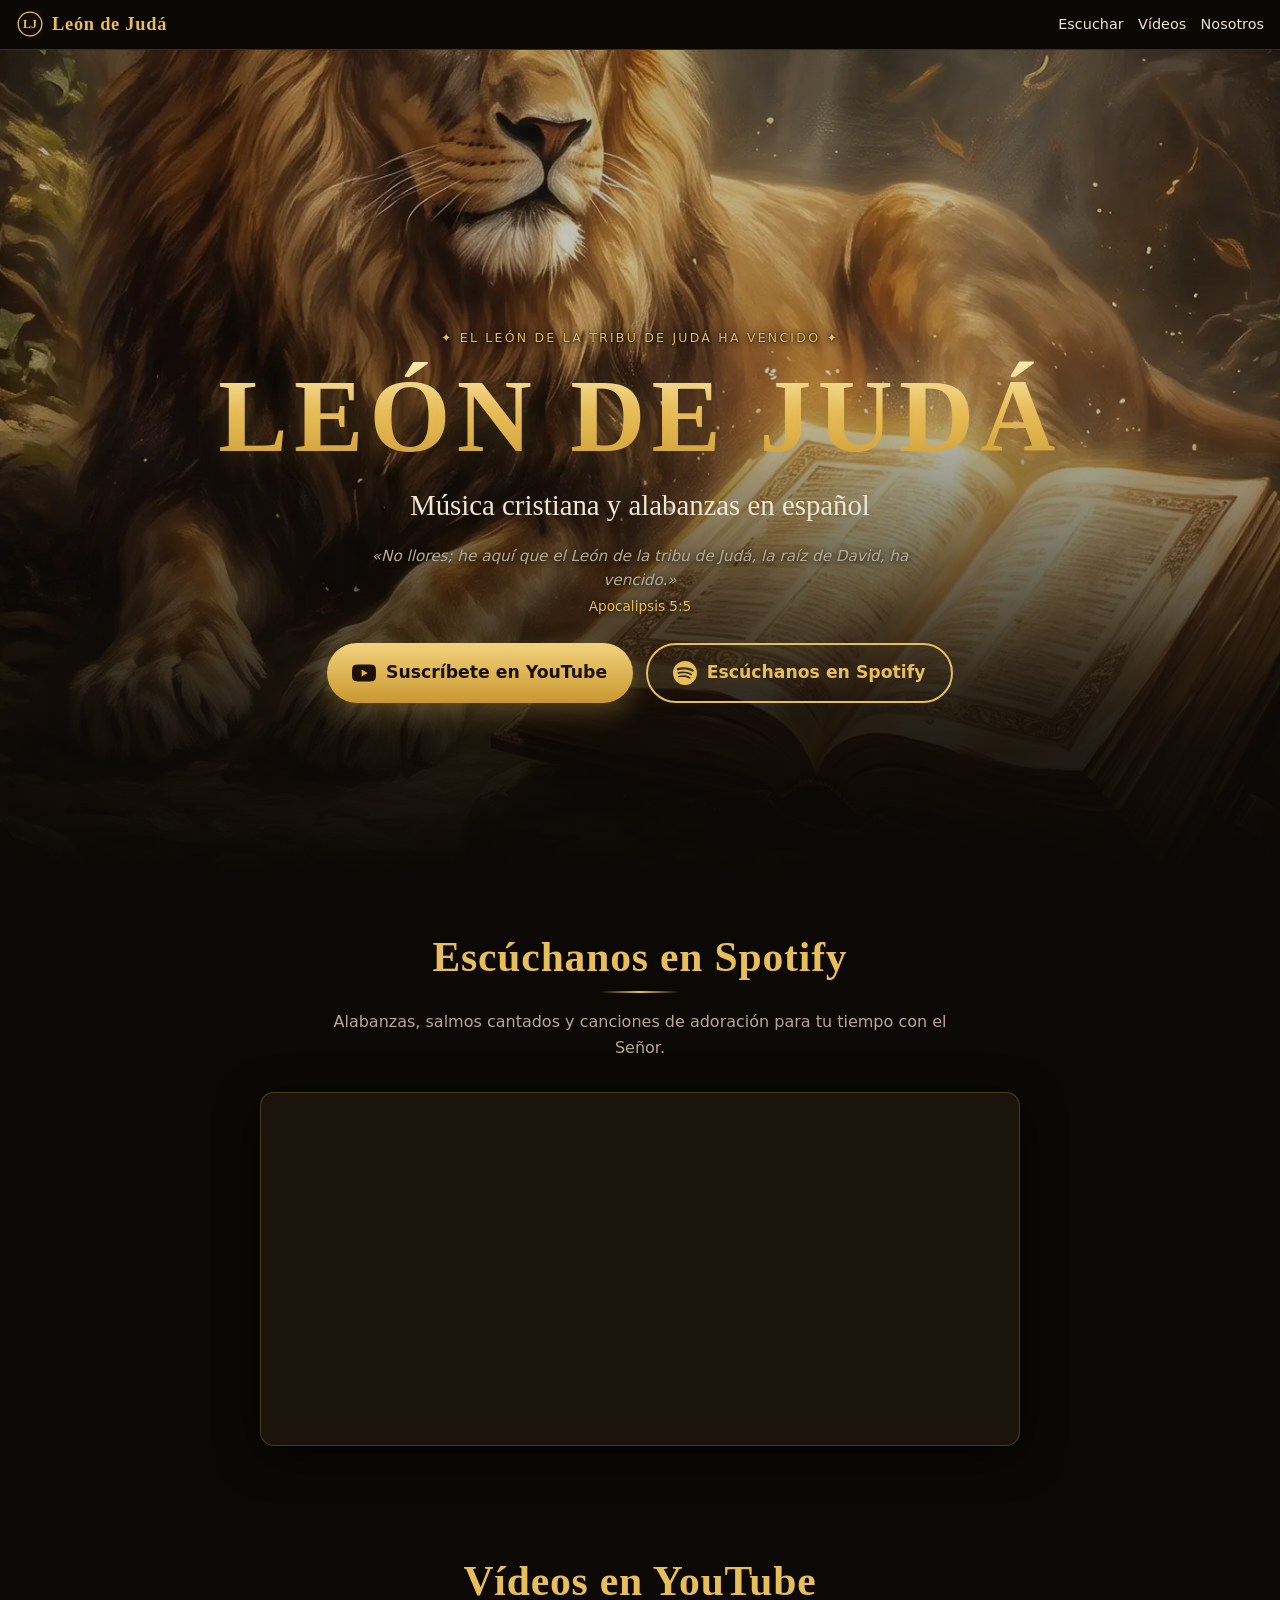
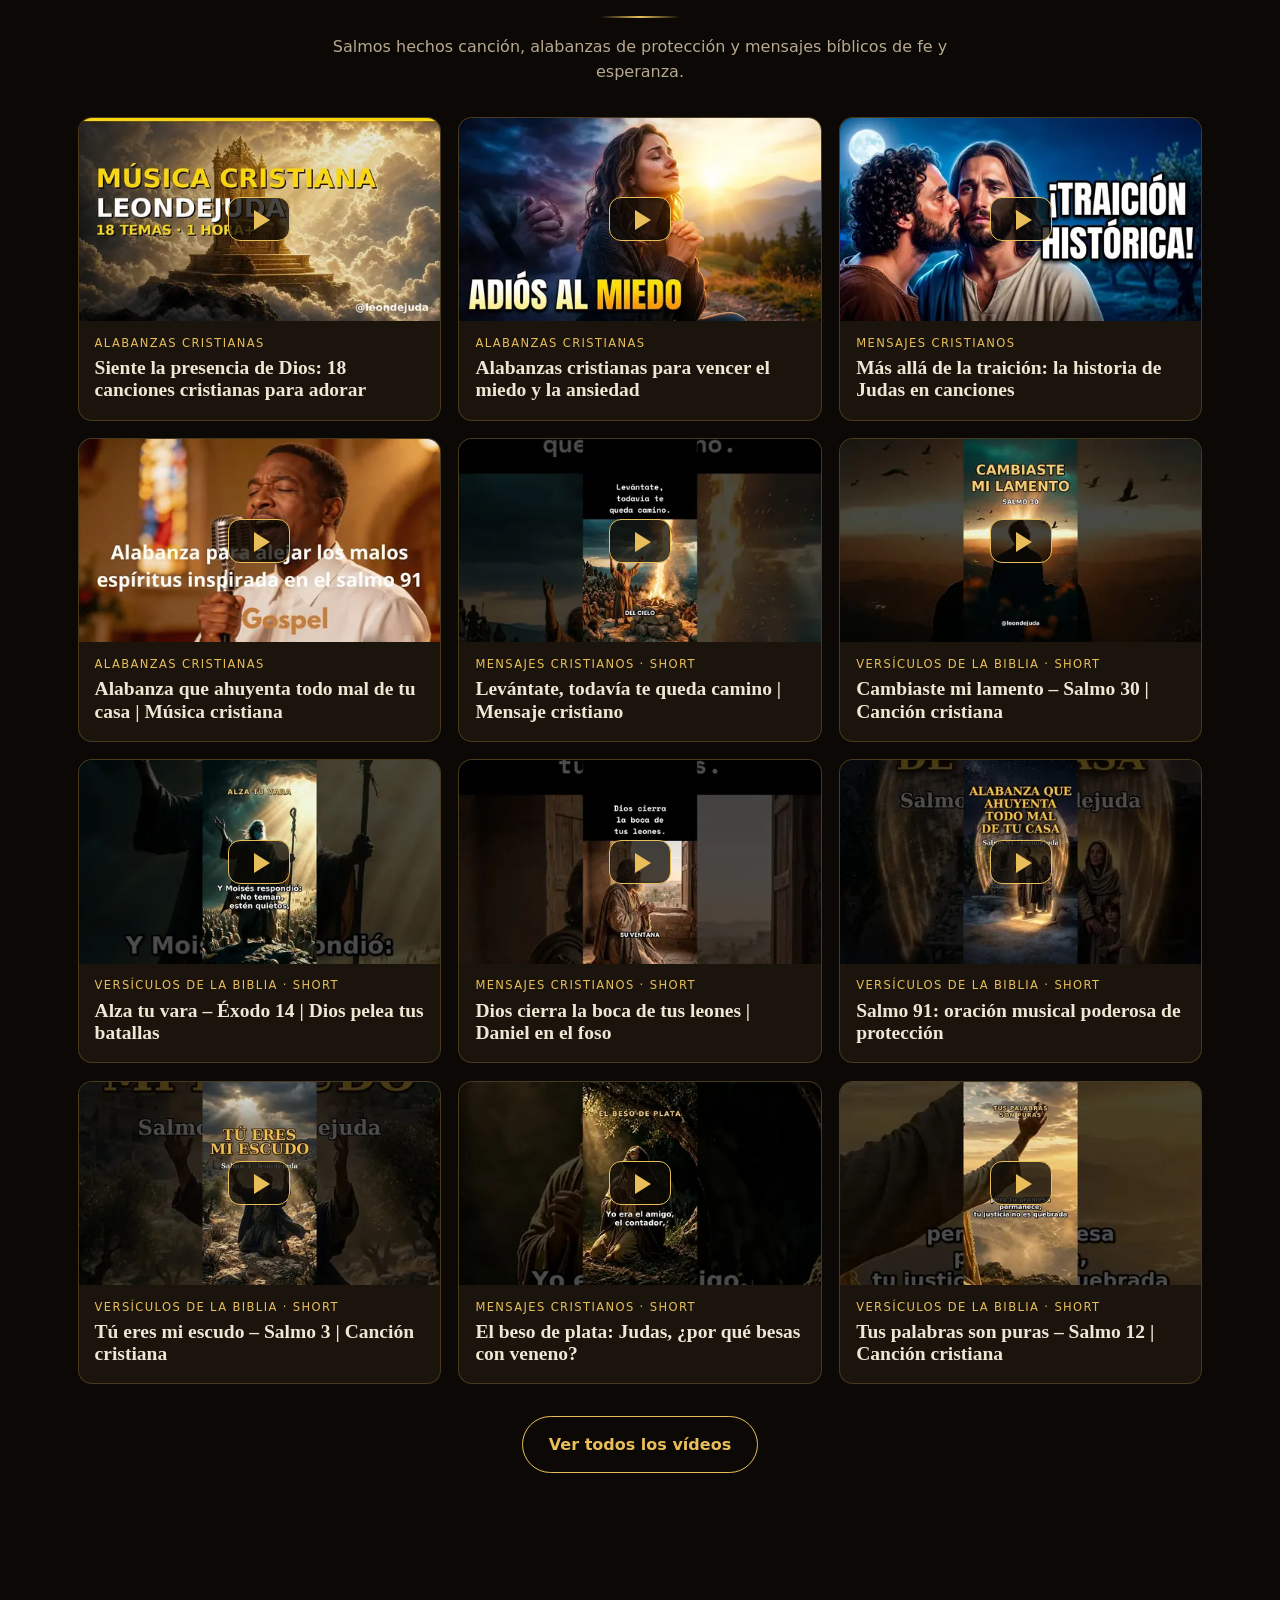
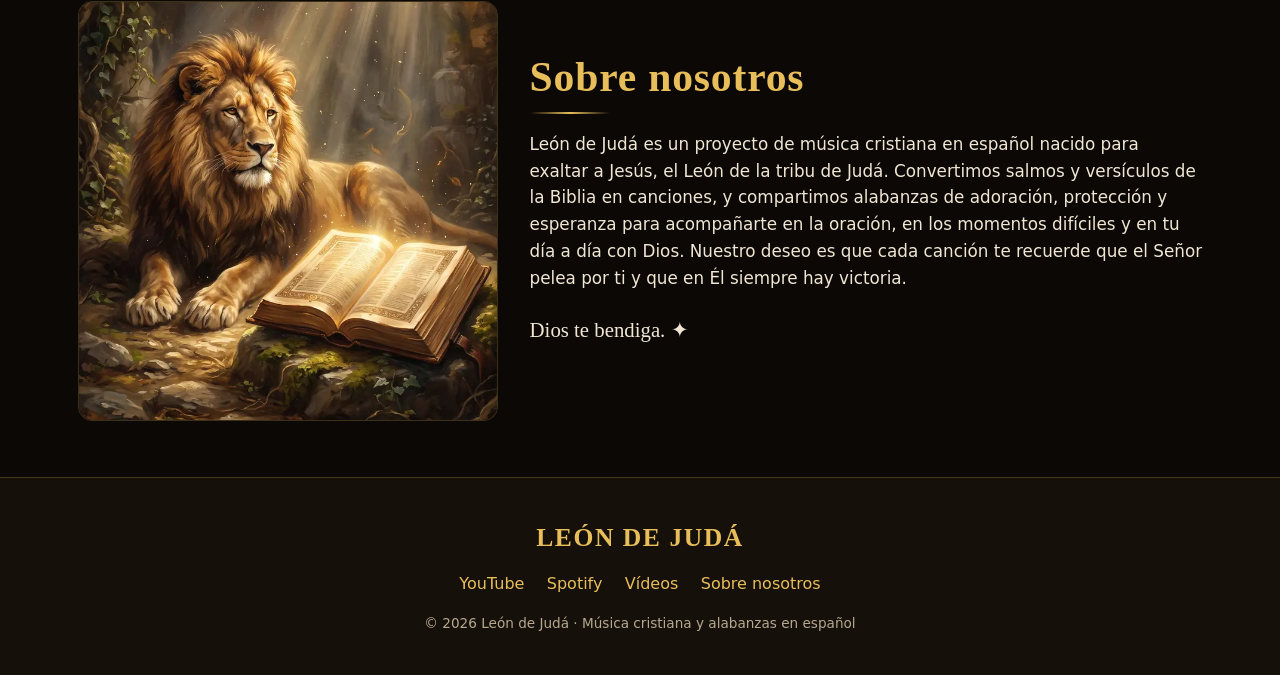
==== index.html @ ef96599b "Sitio web estático de León de Judá" ====
<!doctype html>
<html lang="es">
<head>
  <meta charset="utf-8">
  <meta name="viewport" content="width=device-width, initial-scale=1">
  <title>León de Judá | Música cristiana y alabanzas en español</title>
  <meta name="description" content="León de Judá: música cristiana y alabanzas en español. Salmos cantados, canciones de adoración y mensajes bíblicos. Suscríbete en YouTube y escúchanos en Spotify.">
  <meta name="theme-color" content="#0b0805">
  <meta name="robots" content="index, follow">
  <link rel="canonical" href="https://siveranonimus.github.io/leondejuda/">
  <link rel="icon" href="favicon.ico" sizes="any">
  <link rel="icon" href="assets/img/favicon.svg" type="image/svg+xml">
  <link rel="apple-touch-icon" href="assets/img/apple-touch-icon.png">
  <meta property="og:type" content="website">
  <meta property="og:locale" content="es_ES">
  <meta property="og:site_name" content="León de Judá">
  <meta property="og:title" content="León de Judá | Música cristiana y alabanzas en español">
  <meta property="og:description" content="Salmos cantados, alabanzas y mensajes cristianos en español. Suscríbete en YouTube y escúchanos en Spotify.">
  <meta property="og:url" content="https://siveranonimus.github.io/leondejuda/">
  <meta property="og:image" content="https://siveranonimus.github.io/leondejuda/assets/img/og-image.jpg">
  <meta property="og:image:width" content="1200">
  <meta property="og:image:height" content="630">
  <meta property="og:image:alt" content="León de Judá – música cristiana y alabanzas en español">
  <meta name="twitter:card" content="summary_large_image">
  <meta name="twitter:title" content="León de Judá | Música cristiana y alabanzas en español">
  <meta name="twitter:description" content="Salmos cantados, alabanzas y mensajes cristianos en español.">
  <meta name="twitter:image" content="https://siveranonimus.github.io/leondejuda/assets/img/og-image.jpg">
  <link rel="preconnect" href="https://open.spotify.com">
  <link rel="preload" as="image" href="assets/img/hero-mobile.webp" media="(max-width: 799px)">
  <link rel="preload" as="image" href="assets/img/hero.webp" media="(min-width: 800px)">
  <link rel="stylesheet" href="assets/style.css">
  <script type="application/ld+json">
{
  "@context": "https://schema.org",
  "@type": "MusicGroup",
  "name": "León de Judá",
  "url": "https://siveranonimus.github.io/leondejuda/",
  "description": "Música cristiana y alabanzas en español: salmos cantados, adoración y mensajes bíblicos.",
  "genre": [
    "Música cristiana",
    "Gospel",
    "Alabanza y adoración"
  ],
  "inLanguage": "es",
  "image": "https://siveranonimus.github.io/leondejuda/assets/img/og-image.jpg",
  "logo": "https://siveranonimus.github.io/leondejuda/assets/img/icon-512.png",
  "sameAs": [
    "https://www.youtube.com/@leondejuda2026",
    "https://open.spotify.com/artist/5kA8755RfEC5xxtMwX4qm5"
  ]
}
  </script>
</head>
<body>
  <a class="skip" href="#contenido">Saltar al contenido</a>
  <header class="topbar">
    <a class="brand" href="#inicio" aria-label="León de Judá, inicio"><img src="assets/img/favicon.svg" width="28" height="28" alt=""> León de Judá</a>
    <nav aria-label="Principal">
      <a href="#escuchar">Escuchar</a>
      <a href="#videos">Vídeos</a>
      <a href="#nosotros">Nosotros</a>
    </nav>
  </header>

  <main id="contenido">
    <section id="inicio" class="hero">
      <div class="hero-inner">
        <p class="kicker">✦ El León de la tribu de Judá ha vencido ✦</p>
        <h1>León de Judá</h1>
        <p class="tagline">Música cristiana y alabanzas en español</p>
        <p class="verse">«No llores; he aquí que el León de la tribu de Judá, la raíz de David, ha vencido.» <cite>Apocalipsis 5:5</cite></p>
        <div class="ctas">
          <a class="btn btn-yt" href="https://www.youtube.com/@leondejuda2026?sub_confirmation=1" target="_blank" rel="noopener">
            <svg viewBox="0 0 24 24" width="24" height="24" aria-hidden="true"><path fill="currentColor" d="M23.5 6.2a3 3 0 0 0-2.1-2.1C19.5 3.6 12 3.6 12 3.6s-7.5 0-9.4.5A3 3 0 0 0 .5 6.2 31 31 0 0 0 0 12a31 31 0 0 0 .5 5.8 3 3 0 0 0 2.1 2.1c1.9.5 9.4.5 9.4.5s7.5 0 9.4-.5a3 3 0 0 0 2.1-2.1A31 31 0 0 0 24 12a31 31 0 0 0-.5-5.8zM9.6 15.6V8.4l6.2 3.6-6.2 3.6z"/></svg>
            Suscríbete en YouTube
          </a>
          <a class="btn btn-sp" href="https://open.spotify.com/artist/5kA8755RfEC5xxtMwX4qm5" target="_blank" rel="noopener">
            <svg viewBox="0 0 24 24" width="24" height="24" aria-hidden="true"><path fill="currentColor" d="M12 0a12 12 0 1 0 0 24 12 12 0 0 0 0-24zm5.5 17.3a.75.75 0 0 1-1 .25c-2.8-1.7-6.4-2.1-10.6-1.2a.75.75 0 1 1-.33-1.46c4.6-1 8.6-.6 11.7 1.4.36.2.47.67.25 1zm1.5-3.3a.94.94 0 0 1-1.3.3c-3.2-2-8.1-2.5-11.9-1.4a.94.94 0 1 1-.54-1.8c4.3-1.3 9.7-.7 13.4 1.6.44.27.58.85.3 1.3zm.1-3.4C15.3 8.3 8.9 8.1 5.2 9.2a1.1 1.1 0 1 1-.66-2.1c4.3-1.3 11.3-1.1 15.7 1.5a1.1 1.1 0 0 1-1.1 1.9z"/></svg>
            Escúchanos en Spotify
          </a>
        </div>
      </div>
    </section>

    <section id="escuchar" class="section">
      <h2>Escúchanos en Spotify</h2>
      <p class="lead">Alabanzas, salmos cantados y canciones de adoración para tu tiempo con el Señor.</p>
      <div class="player">
        <iframe title="Reproductor de Spotify de León de Judá" src="https://open.spotify.com/embed/artist/5kA8755RfEC5xxtMwX4qm5?utm_source=generator&amp;theme=0" width="100%" height="352" frameborder="0" allow="autoplay; clipboard-write; encrypted-media; fullscreen; picture-in-picture" loading="lazy"></iframe>
      </div>
    </section>

    <section id="videos" class="section">
      <h2>Vídeos en YouTube</h2>
      <p class="lead">Salmos hechos canción, alabanzas de protección y mensajes bíblicos de fe y esperanza.</p>
      <ul class="grid">
        <li class="card">
          <a href="https://www.youtube.com/watch?v=6cOOVMAT1nw" target="_blank" rel="noopener" aria-label="Ver en YouTube: Siente la presencia de Dios: 18 canciones cristianas para adorar">
            <span class="thumb"><img src="assets/thumbs/6cOOVMAT1nw.webp" width="480" height="270" loading="lazy" decoding="async" alt="Miniatura del vídeo «Siente la presencia de Dios: 18 canciones cristianas para adorar»"><span class="play" aria-hidden="true"></span></span>
            <span class="tag">Alabanzas cristianas</span>
            <h3>Siente la presencia de Dios: 18 canciones cristianas para adorar</h3>
          </a>
        </li>
        <li class="card">
          <a href="https://www.youtube.com/watch?v=sQzlrnCgkOU" target="_blank" rel="noopener" aria-label="Ver en YouTube: Alabanzas cristianas para vencer el miedo y la ansiedad">
            <span class="thumb"><img src="assets/thumbs/sQzlrnCgkOU.webp" width="480" height="270" loading="lazy" decoding="async" alt="Miniatura del vídeo «Alabanzas cristianas para vencer el miedo y la ansiedad»"><span class="play" aria-hidden="true"></span></span>
            <span class="tag">Alabanzas cristianas</span>
            <h3>Alabanzas cristianas para vencer el miedo y la ansiedad</h3>
          </a>
        </li>
        <li class="card">
          <a href="https://www.youtube.com/watch?v=afiAF8YzjLk" target="_blank" rel="noopener" aria-label="Ver en YouTube: Más allá de la traición: la historia de Judas en canciones">
            <span class="thumb"><img src="assets/thumbs/afiAF8YzjLk.webp" width="480" height="270" loading="lazy" decoding="async" alt="Miniatura del vídeo «Más allá de la traición: la historia de Judas en canciones»"><span class="play" aria-hidden="true"></span></span>
            <span class="tag">Mensajes cristianos</span>
            <h3>Más allá de la traición: la historia de Judas en canciones</h3>
          </a>
        </li>
        <li class="card">
          <a href="https://www.youtube.com/watch?v=pw2xjcZuAkE" target="_blank" rel="noopener" aria-label="Ver en YouTube: Alabanza que ahuyenta todo mal de tu casa | Música cristiana">
            <span class="thumb"><img src="assets/thumbs/pw2xjcZuAkE.webp" width="480" height="270" loading="lazy" decoding="async" alt="Miniatura del vídeo «Alabanza que ahuyenta todo mal de tu casa | Música cristiana»"><span class="play" aria-hidden="true"></span></span>
            <span class="tag">Alabanzas cristianas</span>
            <h3>Alabanza que ahuyenta todo mal de tu casa | Música cristiana</h3>
          </a>
        </li>
        <li class="card">
          <a href="https://www.youtube.com/shorts/GHTnDgtgj5E" target="_blank" rel="noopener" aria-label="Ver en YouTube: Levántate, todavía te queda camino | Mensaje cristiano">
            <span class="thumb"><img src="assets/thumbs/GHTnDgtgj5E.webp" width="480" height="270" loading="lazy" decoding="async" alt="Miniatura del vídeo «Levántate, todavía te queda camino | Mensaje cristiano»"><span class="play" aria-hidden="true"></span></span>
            <span class="tag">Mensajes cristianos · Short</span>
            <h3>Levántate, todavía te queda camino | Mensaje cristiano</h3>
          </a>
        </li>
        <li class="card">
          <a href="https://www.youtube.com/shorts/4CqxUKm9fmQ" target="_blank" rel="noopener" aria-label="Ver en YouTube: Cambiaste mi lamento – Salmo 30 | Canción cristiana">
            <span class="thumb"><img src="assets/thumbs/4CqxUKm9fmQ.webp" width="480" height="270" loading="lazy" decoding="async" alt="Miniatura del vídeo «Cambiaste mi lamento – Salmo 30 | Canción cristiana»"><span class="play" aria-hidden="true"></span></span>
            <span class="tag">Versículos de la Biblia · Short</span>
            <h3>Cambiaste mi lamento – Salmo 30 | Canción cristiana</h3>
          </a>
        </li>
        <li class="card">
          <a href="https://www.youtube.com/shorts/osq7QoQYWaQ" target="_blank" rel="noopener" aria-label="Ver en YouTube: Alza tu vara – Éxodo 14 | Dios pelea tus batallas">
            <span class="thumb"><img src="assets/thumbs/osq7QoQYWaQ.webp" width="480" height="270" loading="lazy" decoding="async" alt="Miniatura del vídeo «Alza tu vara – Éxodo 14 | Dios pelea tus batallas»"><span class="play" aria-hidden="true"></span></span>
            <span class="tag">Versículos de la Biblia · Short</span>
            <h3>Alza tu vara – Éxodo 14 | Dios pelea tus batallas</h3>
          </a>
        </li>
        <li class="card">
          <a href="https://www.youtube.com/shorts/OjCz9mSmJfU" target="_blank" rel="noopener" aria-label="Ver en YouTube: Dios cierra la boca de tus leones | Daniel en el foso">
            <span class="thumb"><img src="assets/thumbs/OjCz9mSmJfU.webp" width="480" height="270" loading="lazy" decoding="async" alt="Miniatura del vídeo «Dios cierra la boca de tus leones | Daniel en el foso»"><span class="play" aria-hidden="true"></span></span>
            <span class="tag">Mensajes cristianos · Short</span>
            <h3>Dios cierra la boca de tus leones | Daniel en el foso</h3>
          </a>
        </li>
        <li class="card">
          <a href="https://www.youtube.com/shorts/1je5kKyqPP4" target="_blank" rel="noopener" aria-label="Ver en YouTube: Salmo 91: oración musical poderosa de protección">
            <span class="thumb"><img src="assets/thumbs/1je5kKyqPP4.webp" width="480" height="270" loading="lazy" decoding="async" alt="Miniatura del vídeo «Salmo 91: oración musical poderosa de protección»"><span class="play" aria-hidden="true"></span></span>
            <span class="tag">Versículos de la Biblia · Short</span>
            <h3>Salmo 91: oración musical poderosa de protección</h3>
          </a>
        </li>
        <li class="card">
          <a href="https://www.youtube.com/shorts/SjOhkepbSkQ" target="_blank" rel="noopener" aria-label="Ver en YouTube: Tú eres mi escudo – Salmo 3 | Canción cristiana">
            <span class="thumb"><img src="assets/thumbs/SjOhkepbSkQ.webp" width="480" height="270" loading="lazy" decoding="async" alt="Miniatura del vídeo «Tú eres mi escudo – Salmo 3 | Canción cristiana»"><span class="play" aria-hidden="true"></span></span>
            <span class="tag">Versículos de la Biblia · Short</span>
            <h3>Tú eres mi escudo – Salmo 3 | Canción cristiana</h3>
          </a>
        </li>
        <li class="card">
          <a href="https://www.youtube.com/shorts/T8WN-sMNkKI" target="_blank" rel="noopener" aria-label="Ver en YouTube: El beso de plata: Judas, ¿por qué besas con veneno?">
            <span class="thumb"><img src="assets/thumbs/T8WN-sMNkKI.webp" width="480" height="270" loading="lazy" decoding="async" alt="Miniatura del vídeo «El beso de plata: Judas, ¿por qué besas con veneno?»"><span class="play" aria-hidden="true"></span></span>
            <span class="tag">Mensajes cristianos · Short</span>
            <h3>El beso de plata: Judas, ¿por qué besas con veneno?</h3>
          </a>
        </li>
        <li class="card">
          <a href="https://www.youtube.com/shorts/tPBvIIh_Bek" target="_blank" rel="noopener" aria-label="Ver en YouTube: Tus palabras son puras – Salmo 12 | Canción cristiana">
            <span class="thumb"><img src="assets/thumbs/tPBvIIh_Bek.webp" width="480" height="270" loading="lazy" decoding="async" alt="Miniatura del vídeo «Tus palabras son puras – Salmo 12 | Canción cristiana»"><span class="play" aria-hidden="true"></span></span>
            <span class="tag">Versículos de la Biblia · Short</span>
            <h3>Tus palabras son puras – Salmo 12 | Canción cristiana</h3>
          </a>
        </li>
      </ul>
      <p class="center"><a class="btn btn-outline" href="https://www.youtube.com/@leondejuda2026/videos" target="_blank" rel="noopener">Ver todos los vídeos</a></p>
    </section>

    <section id="nosotros" class="section about">
      <img src="assets/img/about.webp" width="700" height="700" loading="lazy" decoding="async" alt="Un león descansa junto a una Biblia abierta bajo rayos de luz dorada">
      <div>
        <h2>Sobre nosotros</h2>
        <p>León de Judá es un proyecto de música cristiana en español nacido para exaltar a Jesús, el León de la tribu de Judá. Convertimos salmos y versículos de la Biblia en canciones, y compartimos alabanzas de adoración, protección y esperanza para acompañarte en la oración, en los momentos difíciles y en tu día a día con Dios. Nuestro deseo es que cada canción te recuerde que el Señor pelea por ti y que en Él siempre hay victoria.</p>
        <p class="sign">Dios te bendiga. ✦</p>
      </div>
    </section>
  </main>

  <footer class="footer">
    <p class="foot-brand">León de Judá</p>
    <nav aria-label="Redes">
      <a href="https://www.youtube.com/@leondejuda2026" target="_blank" rel="noopener">YouTube</a>
      <a href="https://open.spotify.com/artist/5kA8755RfEC5xxtMwX4qm5" target="_blank" rel="noopener">Spotify</a>
      <a href="#videos">Vídeos</a>
      <a href="#nosotros">Sobre nosotros</a>
    </nav>
    <p class="copy">© 2026 León de Judá · Música cristiana y alabanzas en español</p>
  </footer>
</body>
</html>
---- assets/style.css ----
:root{--bg:#0b0805;--bg2:#15100a;--card:#1a140c;--gold:#e8be5a;--gold2:#c9982f;--text:#efe6d4;--muted:#b7a98f;--line:rgba(232,190,90,.22);--r:14px;--serif:"Cormorant Garamond",Georgia,"Times New Roman",serif;--sans:system-ui,-apple-system,"Segoe UI",Roboto,Arial,sans-serif}
*,*::before,*::after{box-sizing:border-box}
html{scroll-behavior:smooth;-webkit-text-size-adjust:100%}
body{margin:0;background:var(--bg);color:var(--text);font:16px/1.6 var(--sans)}
img{max-width:100%;height:auto;display:block}
a{color:var(--gold)}
h1,h2,h3{font-family:var(--serif);font-weight:700;line-height:1.15;margin:0}
h2{color:var(--gold);font-size:clamp(1.8rem,5vw,2.6rem);text-align:center;letter-spacing:.02em}
h2::after{content:"";display:block;width:80px;height:2px;margin:.6rem auto 0;background:linear-gradient(90deg,transparent,var(--gold),transparent)}
.skip{position:absolute;left:-999px;top:0;background:var(--gold);color:#000;padding:.5rem 1rem;z-index:10}
.skip:focus{left:.5rem}
.topbar{position:sticky;top:0;z-index:5;display:flex;align-items:center;justify-content:space-between;gap:1rem;padding:.6rem 1rem;background:rgba(11,8,5,.85);backdrop-filter:blur(8px);-webkit-backdrop-filter:blur(8px);border-bottom:1px solid var(--line)}
.brand{display:flex;align-items:center;gap:.5rem;font-family:var(--serif);font-weight:700;font-size:1.15rem;color:var(--gold);text-decoration:none;letter-spacing:.04em}
.topbar nav{display:flex;gap:.9rem}
.topbar nav a{color:var(--text);text-decoration:none;font-size:.9rem}
.topbar nav a:hover{color:var(--gold)}
.hero{position:relative;min-height:min(92svh,860px);display:grid;place-items:end center;padding:6rem 1.25rem 3.5rem;text-align:center;background:linear-gradient(180deg,rgba(11,8,5,.35) 0%,rgba(11,8,5,.15) 35%,rgba(11,8,5,.85) 72%,var(--bg) 100%),url(img/hero-mobile.webp) center 30%/cover no-repeat}
.hero-inner{max-width:980px}
.kicker{margin:0 0 .5rem;text-shadow:0 1px 8px #000,0 0 2px #000;color:var(--gold);font-size:.78rem;letter-spacing:.18em;text-transform:uppercase}
.hero h1{font-size:clamp(3rem,14vw,6.5rem);letter-spacing:.06em;text-transform:uppercase;background:linear-gradient(180deg,#fff1c4 0%,var(--gold) 45%,var(--gold2) 100%);-webkit-background-clip:text;background-clip:text;color:transparent;text-shadow:0 2px 30px rgba(232,190,90,.25)}
.tagline{font-family:var(--serif);font-size:clamp(1.25rem,4.5vw,1.8rem);margin:.4rem 0 1rem}
.verse{color:var(--muted);text-shadow:0 1px 6px #000;font-style:italic;font-size:.95rem;max-width:560px;margin:0 auto 1.6rem}
.verse cite{display:block;font-style:normal;color:var(--gold);font-size:.85rem;margin-top:.2rem}
.ctas{display:flex;flex-direction:column;gap:.8rem;align-items:stretch;max-width:420px;margin:0 auto}
.btn{display:inline-flex;align-items:center;justify-content:center;gap:.6rem;min-height:56px;padding:.9rem 1.6rem;border-radius:999px;font-weight:700;font-size:1.08rem;text-decoration:none;transition:transform .15s,box-shadow .15s,background .15s}
.btn:hover,.btn:focus-visible{transform:translateY(-2px)}
.btn-yt{background:linear-gradient(180deg,#f3d27e,var(--gold2));color:#1a1003;box-shadow:0 8px 26px rgba(232,190,90,.3)}
.btn-sp{background:transparent;color:var(--gold);border:2px solid var(--gold)}
.btn-sp:hover{background:rgba(232,190,90,.1)}
.btn-outline{border:1px solid var(--gold);color:var(--gold);min-height:48px;font-size:1rem}
.section{max-width:1160px;margin:0 auto;padding:3.5rem 1.1rem}
.lead{text-align:center;color:var(--muted);max-width:620px;margin:1rem auto 2rem}
.center{text-align:center;margin-top:2rem}
.player{max-width:760px;margin:0 auto;border-radius:var(--r);overflow:hidden;border:1px solid var(--line);background:var(--card);box-shadow:0 10px 40px rgba(0,0,0,.5)}
.player iframe{display:block;border:0}
.grid{list-style:none;margin:0;padding:0;display:grid;gap:1.1rem;grid-template-columns:1fr}
.card a{display:block;height:100%;background:var(--card);border:1px solid var(--line);border-radius:var(--r);overflow:hidden;color:var(--text);text-decoration:none;transition:transform .2s,border-color .2s,box-shadow .2s}
.card a:hover,.card a:focus-visible{transform:translateY(-3px);border-color:var(--gold);box-shadow:0 10px 30px rgba(232,190,90,.15)}
.thumb{position:relative;display:block;aspect-ratio:16/9;background:#000}
.thumb img{width:100%;height:100%;object-fit:cover}
.play{position:absolute;left:50%;top:50%;width:62px;height:44px;margin:-22px 0 0 -31px;border-radius:12px;background:rgba(11,8,5,.75);border:1.5px solid var(--gold);transition:background .2s}
.play::after{content:"";position:absolute;left:25px;top:12px;border-style:solid;border-width:10px 0 10px 16px;border-color:transparent transparent transparent var(--gold)}
.card a:hover .play{background:var(--gold)}
.card a:hover .play::after{border-left-color:#1a1003}
.tag{display:block;padding:.8rem 1rem 0;color:var(--gold);font-size:.72rem;letter-spacing:.12em;text-transform:uppercase}
.card h3{padding:.3rem 1rem 1.1rem;font-size:1.22rem;font-weight:600}
.about{display:grid;gap:2rem;align-items:center}
.about img{border-radius:var(--r);border:1px solid var(--line);max-width:420px;width:100%;margin:0 auto}
.about h2{text-align:left}
.about h2::after{margin-left:0}
.about p{color:var(--text);font-size:1.05rem}
.sign{font-family:var(--serif);color:var(--gold);font-size:1.3rem!important}
.footer{border-top:1px solid var(--line);background:var(--bg2);text-align:center;padding:2.5rem 1rem;color:var(--muted)}
.foot-brand{font-family:var(--serif);color:var(--gold);font-size:1.6rem;font-weight:700;letter-spacing:.06em;text-transform:uppercase;margin:0 0 .8rem}
.footer nav{display:flex;flex-wrap:wrap;justify-content:center;gap:.6rem 1.4rem;margin-bottom:1rem}
.footer nav a{text-decoration:none}
.footer nav a:hover{text-decoration:underline}
.copy{font-size:.85rem;margin:0}
:focus-visible{outline:2px solid var(--gold);outline-offset:3px}
@media (max-width:420px){.topbar nav{gap:.6rem}.topbar nav a{font-size:.82rem}.brand{font-size:1rem}}
@media (min-width:600px){.grid{grid-template-columns:repeat(2,1fr)}.ctas{flex-direction:row;max-width:none;justify-content:center}}
@media (min-width:800px){.hero{background-image:linear-gradient(180deg,rgba(11,8,5,.3) 0%,rgba(11,8,5,.2) 40%,rgba(11,8,5,.88) 80%,var(--bg) 100%),url(img/hero.webp);background-position:center 40%;place-items:center}.hero{padding-top:10rem}}
@media (min-width:960px){.grid{grid-template-columns:repeat(3,1fr)}.about{grid-template-columns:420px 1fr}}
@media (prefers-reduced-motion:reduce){html{scroll-behavior:auto}*{transition:none!important}}
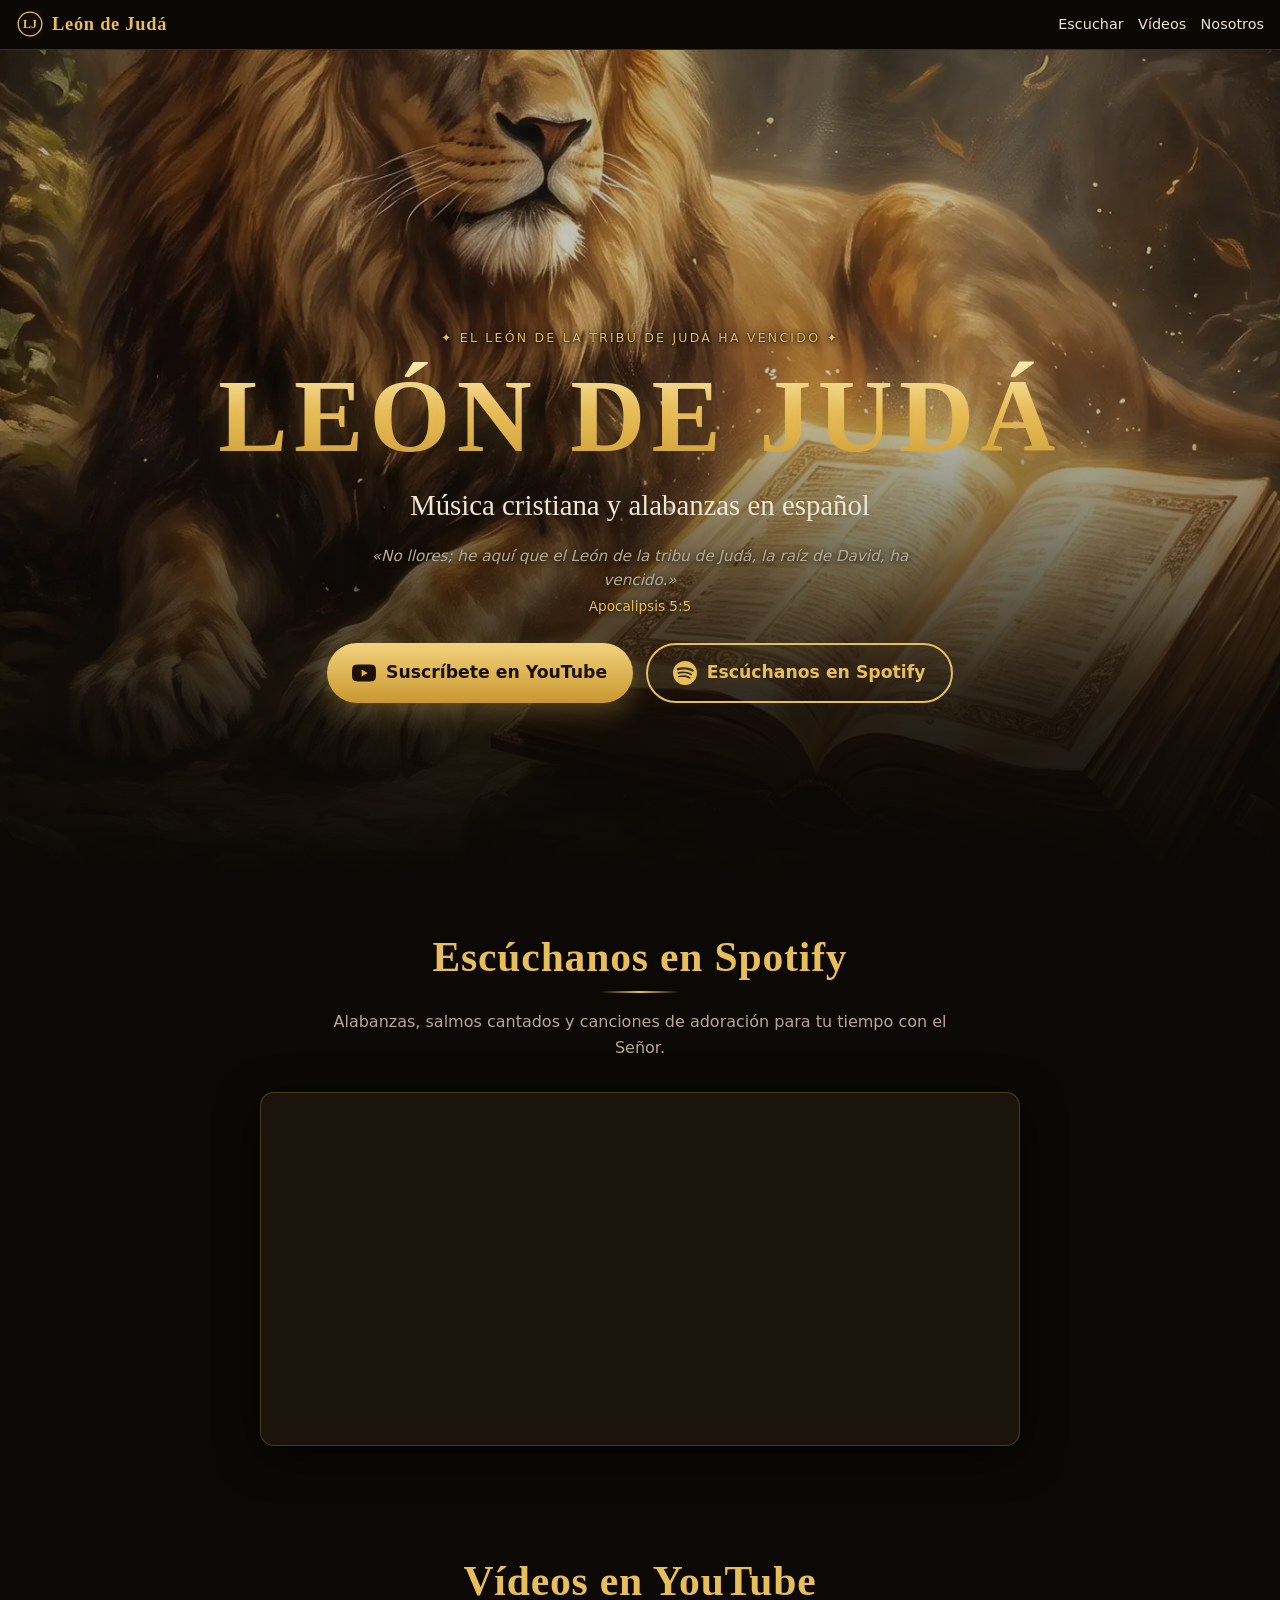
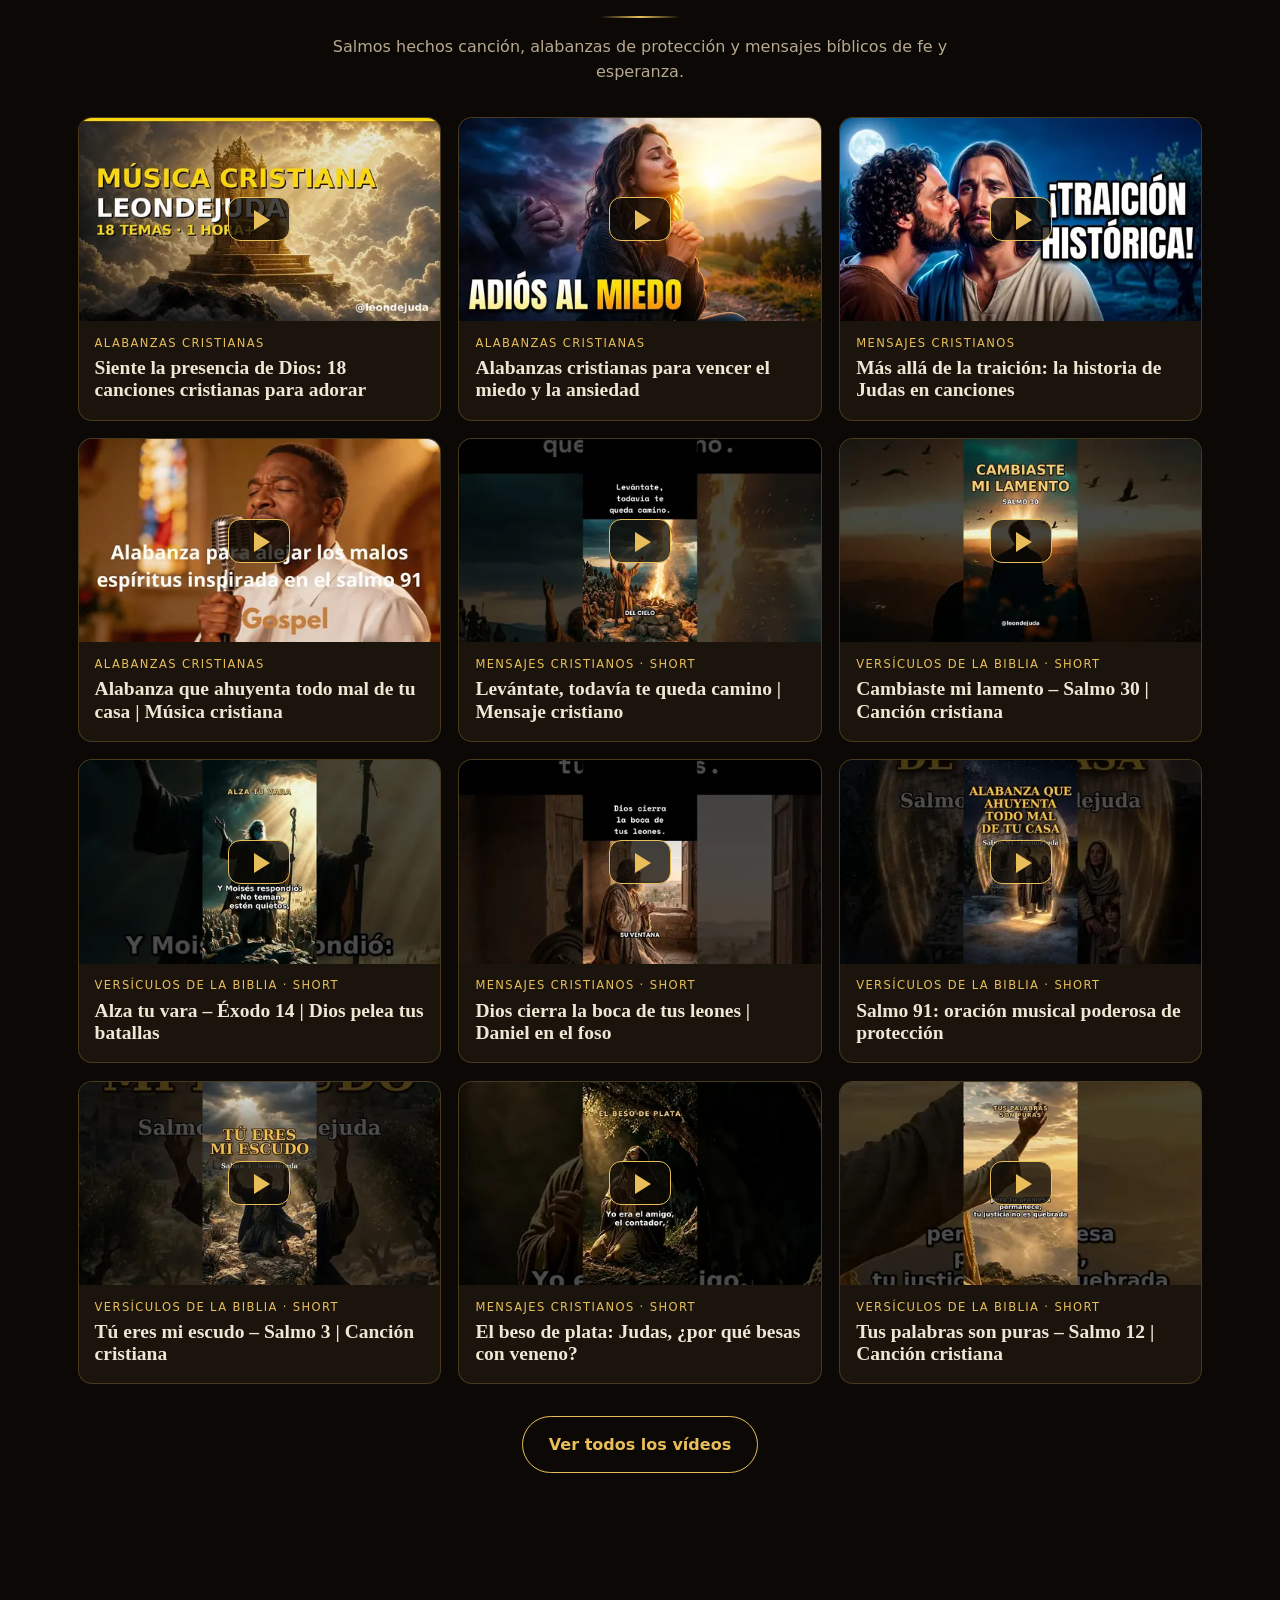
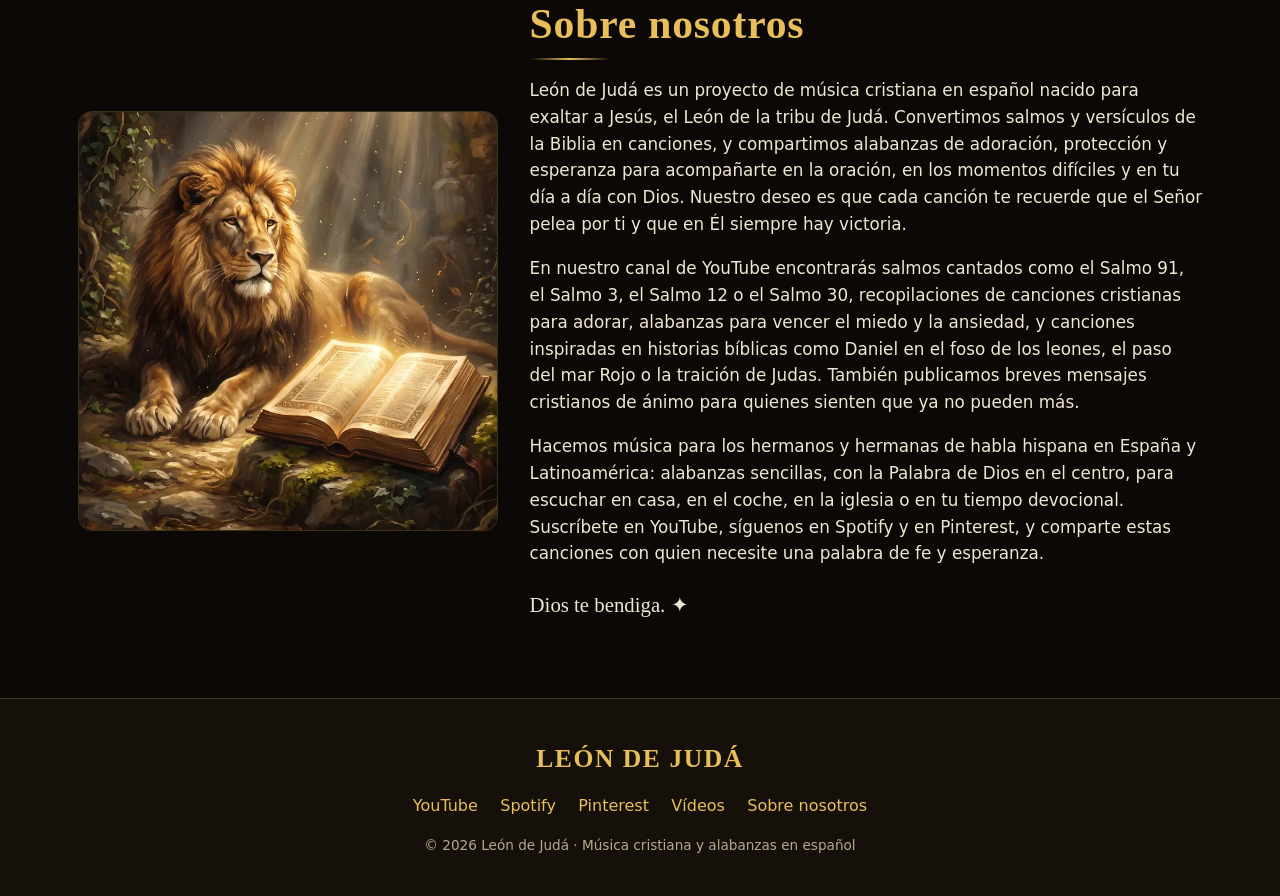
==== commit 8b43def9: "SEO: WebSite+VideoObject JSON-LD, Pinterest sameAs, about text, manifest, 404" ====
--- a/index.html
+++ b/index.html
@@ -3,28 +3,31 @@
 <head>
   <meta charset="utf-8">
   <meta name="viewport" content="width=device-width, initial-scale=1">
+  <meta name="p:domain_verify" content="59b5a1729f29dace32a3b937fc11d810"/>
   <title>León de Judá | Música cristiana y alabanzas en español</title>
   <meta name="description" content="León de Judá: música cristiana y alabanzas en español. Salmos cantados, canciones de adoración y mensajes bíblicos. Suscríbete en YouTube y escúchanos en Spotify.">
   <meta name="theme-color" content="#0b0805">
   <meta name="robots" content="index, follow">
-  <link rel="canonical" href="https://siveranonimus.github.io/leondejuda/">
+  <link rel="canonical" href="https://leondejudamusica.es/">
   <link rel="icon" href="favicon.ico" sizes="any">
   <link rel="icon" href="assets/img/favicon.svg" type="image/svg+xml">
   <link rel="apple-touch-icon" href="assets/img/apple-touch-icon.png">
+  <link rel="manifest" href="site.webmanifest">
   <meta property="og:type" content="website">
   <meta property="og:locale" content="es_ES">
   <meta property="og:site_name" content="León de Judá">
   <meta property="og:title" content="León de Judá | Música cristiana y alabanzas en español">
   <meta property="og:description" content="Salmos cantados, alabanzas y mensajes cristianos en español. Suscríbete en YouTube y escúchanos en Spotify.">
-  <meta property="og:url" content="https://siveranonimus.github.io/leondejuda/">
-  <meta property="og:image" content="https://siveranonimus.github.io/leondejuda/assets/img/og-image.jpg">
+  <meta property="og:url" content="https://leondejudamusica.es/">
+  <meta property="og:image" content="https://leondejudamusica.es/assets/img/og-image.jpg">
   <meta property="og:image:width" content="1200">
   <meta property="og:image:height" content="630">
   <meta property="og:image:alt" content="León de Judá – música cristiana y alabanzas en español">
   <meta name="twitter:card" content="summary_large_image">
   <meta name="twitter:title" content="León de Judá | Música cristiana y alabanzas en español">
   <meta name="twitter:description" content="Salmos cantados, alabanzas y mensajes cristianos en español.">
-  <meta name="twitter:image" content="https://siveranonimus.github.io/leondejuda/assets/img/og-image.jpg">
+  <meta name="twitter:image" content="https://leondejudamusica.es/assets/img/og-image.jpg">
+  <meta name="twitter:image:alt" content="León de Judá – música cristiana y alabanzas en español">
   <link rel="preconnect" href="https://open.spotify.com">
   <link rel="preload" as="image" href="assets/img/hero-mobile.webp" media="(max-width: 799px)">
   <link rel="preload" as="image" href="assets/img/hero.webp" media="(min-width: 800px)">
@@ -32,21 +35,204 @@
   <script type="application/ld+json">
 {
   "@context": "https://schema.org",
-  "@type": "MusicGroup",
-  "name": "León de Judá",
-  "url": "https://siveranonimus.github.io/leondejuda/",
-  "description": "Música cristiana y alabanzas en español: salmos cantados, adoración y mensajes bíblicos.",
-  "genre": [
-    "Música cristiana",
-    "Gospel",
-    "Alabanza y adoración"
-  ],
-  "inLanguage": "es",
-  "image": "https://siveranonimus.github.io/leondejuda/assets/img/og-image.jpg",
-  "logo": "https://siveranonimus.github.io/leondejuda/assets/img/icon-512.png",
-  "sameAs": [
-    "https://www.youtube.com/@leondejuda2026",
-    "https://open.spotify.com/artist/5kA8755RfEC5xxtMwX4qm5"
+  "@graph": [
+    {
+      "@type": "WebSite",
+      "@id": "https://leondejudamusica.es/#web",
+      "url": "https://leondejudamusica.es/",
+      "name": "León de Judá",
+      "inLanguage": "es",
+      "publisher": {
+        "@id": "https://leondejudamusica.es/#artista"
+      }
+    },
+    {
+      "@type": "MusicGroup",
+      "name": "León de Judá",
+      "url": "https://leondejudamusica.es/",
+      "description": "Música cristiana y alabanzas en español: salmos cantados, adoración y mensajes bíblicos.",
+      "genre": [
+        "Música cristiana",
+        "Gospel",
+        "Alabanza y adoración"
+      ],
+      "image": "https://leondejudamusica.es/assets/img/og-image.jpg",
+      "logo": "https://leondejudamusica.es/assets/img/icon-512.png",
+      "sameAs": [
+        "https://www.youtube.com/@leondejuda2026",
+        "https://open.spotify.com/artist/5kA8755RfEC5xxtMwX4qm5",
+        "https://es.pinterest.com/leondejuda2026/"
+      ],
+      "@id": "https://leondejudamusica.es/#artista"
+    },
+    {
+      "@type": "VideoObject",
+      "name": "Siente la presencia de Dios: 18 canciones cristianas para adorar",
+      "description": "Siente la presencia de Dios: 18 canciones cristianas para adorar. Alabanzas cristianas de León de Judá: música cristiana y alabanzas en español.",
+      "thumbnailUrl": "https://i.ytimg.com/vi/6cOOVMAT1nw/hqdefault.jpg",
+      "embedUrl": "https://www.youtube-nocookie.com/embed/6cOOVMAT1nw",
+      "contentUrl": "https://www.youtube.com/watch?v=6cOOVMAT1nw",
+      "inLanguage": "es",
+      "author": {
+        "@id": "https://leondejudamusica.es/#artista"
+      },
+      "uploadDate": "2026-10-07",
+      "duration": "PT1H18M11S"
+    },
+    {
+      "@type": "VideoObject",
+      "name": "Alabanzas cristianas para vencer el miedo y la ansiedad",
+      "description": "Alabanzas cristianas para vencer el miedo y la ansiedad. Alabanzas cristianas de León de Judá: música cristiana y alabanzas en español.",
+      "thumbnailUrl": "https://i.ytimg.com/vi/sQzlrnCgkOU/hqdefault.jpg",
+      "embedUrl": "https://www.youtube-nocookie.com/embed/sQzlrnCgkOU",
+      "contentUrl": "https://www.youtube.com/watch?v=sQzlrnCgkOU",
+      "inLanguage": "es",
+      "author": {
+        "@id": "https://leondejudamusica.es/#artista"
+      },
+      "uploadDate": "2026-08-05",
+      "duration": "PT21M25S"
+    },
+    {
+      "@type": "VideoObject",
+      "name": "Más allá de la traición: la historia de Judas en canciones",
+      "description": "Más allá de la traición: la historia de Judas en canciones. Mensajes cristianos de León de Judá: música cristiana y alabanzas en español.",
+      "thumbnailUrl": "https://i.ytimg.com/vi/afiAF8YzjLk/hqdefault.jpg",
+      "embedUrl": "https://www.youtube-nocookie.com/embed/afiAF8YzjLk",
+      "contentUrl": "https://www.youtube.com/watch?v=afiAF8YzjLk",
+      "inLanguage": "es",
+      "author": {
+        "@id": "https://leondejudamusica.es/#artista"
+      },
+      "uploadDate": "2026-04-26",
+      "duration": "PT3M52S"
+    },
+    {
+      "@type": "VideoObject",
+      "name": "Alabanza que ahuyenta todo mal de tu casa | Música cristiana",
+      "description": "Alabanza que ahuyenta todo mal de tu casa | Música cristiana. Alabanzas cristianas de León de Judá: música cristiana y alabanzas en español.",
+      "thumbnailUrl": "https://i.ytimg.com/vi/pw2xjcZuAkE/hqdefault.jpg",
+      "embedUrl": "https://www.youtube-nocookie.com/embed/pw2xjcZuAkE",
+      "contentUrl": "https://www.youtube.com/watch?v=pw2xjcZuAkE",
+      "inLanguage": "es",
+      "author": {
+        "@id": "https://leondejudamusica.es/#artista"
+      },
+      "uploadDate": "2026-03-29",
+      "duration": "PT3M32S"
+    },
+    {
+      "@type": "VideoObject",
+      "name": "Levántate, todavía te queda camino | Mensaje cristiano",
+      "description": "Levántate, todavía te queda camino | Mensaje cristiano. Mensajes cristianos de León de Judá: música cristiana y alabanzas en español.",
+      "thumbnailUrl": "https://i.ytimg.com/vi/GHTnDgtgj5E/hqdefault.jpg",
+      "embedUrl": "https://www.youtube-nocookie.com/embed/GHTnDgtgj5E",
+      "contentUrl": "https://www.youtube.com/shorts/GHTnDgtgj5E",
+      "inLanguage": "es",
+      "author": {
+        "@id": "https://leondejudamusica.es/#artista"
+      },
+      "uploadDate": "2026-10-16",
+      "duration": "PT1M17S"
+    },
+    {
+      "@type": "VideoObject",
+      "name": "Cambiaste mi lamento – Salmo 30 | Canción cristiana",
+      "description": "Cambiaste mi lamento – Salmo 30 | Canción cristiana. Versículos de la Biblia de León de Judá: música cristiana y alabanzas en español.",
+      "thumbnailUrl": "https://i.ytimg.com/vi/4CqxUKm9fmQ/hqdefault.jpg",
+      "embedUrl": "https://www.youtube-nocookie.com/embed/4CqxUKm9fmQ",
+      "contentUrl": "https://www.youtube.com/shorts/4CqxUKm9fmQ",
+      "inLanguage": "es",
+      "author": {
+        "@id": "https://leondejudamusica.es/#artista"
+      },
+      "uploadDate": "2026-10-14",
+      "duration": "PT1M32S"
+    },
+    {
+      "@type": "VideoObject",
+      "name": "Alza tu vara – Éxodo 14 | Dios pelea tus batallas",
+      "description": "Alza tu vara – Éxodo 14 | Dios pelea tus batallas. Versículos de la Biblia de León de Judá: música cristiana y alabanzas en español.",
+      "thumbnailUrl": "https://i.ytimg.com/vi/osq7QoQYWaQ/hqdefault.jpg",
+      "embedUrl": "https://www.youtube-nocookie.com/embed/osq7QoQYWaQ",
+      "contentUrl": "https://www.youtube.com/shorts/osq7QoQYWaQ",
+      "inLanguage": "es",
+      "author": {
+        "@id": "https://leondejudamusica.es/#artista"
+      },
+      "uploadDate": "2026-10-13",
+      "duration": "PT2M0S"
+    },
+    {
+      "@type": "VideoObject",
+      "name": "Dios cierra la boca de tus leones | Daniel en el foso",
+      "description": "Dios cierra la boca de tus leones | Daniel en el foso. Mensajes cristianos de León de Judá: música cristiana y alabanzas en español.",
+      "thumbnailUrl": "https://i.ytimg.com/vi/OjCz9mSmJfU/hqdefault.jpg",
+      "embedUrl": "https://www.youtube-nocookie.com/embed/OjCz9mSmJfU",
+      "contentUrl": "https://www.youtube.com/shorts/OjCz9mSmJfU",
+      "inLanguage": "es",
+      "author": {
+        "@id": "https://leondejudamusica.es/#artista"
+      },
+      "uploadDate": "2026-10-11",
+      "duration": "PT1M9S"
+    },
+    {
+      "@type": "VideoObject",
+      "name": "Salmo 91: oración musical poderosa de protección",
+      "description": "Salmo 91: oración musical poderosa de protección. Versículos de la Biblia de León de Judá: música cristiana y alabanzas en español.",
+      "thumbnailUrl": "https://i.ytimg.com/vi/1je5kKyqPP4/hqdefault.jpg",
+      "embedUrl": "https://www.youtube-nocookie.com/embed/1je5kKyqPP4",
+      "contentUrl": "https://www.youtube.com/shorts/1je5kKyqPP4",
+      "inLanguage": "es",
+      "author": {
+        "@id": "https://leondejudamusica.es/#artista"
+      },
+      "uploadDate": "2026-10-08",
+      "duration": "PT1M15S"
+    },
+    {
+      "@type": "VideoObject",
+      "name": "Tú eres mi escudo – Salmo 3 | Canción cristiana",
+      "description": "Tú eres mi escudo – Salmo 3 | Canción cristiana. Versículos de la Biblia de León de Judá: música cristiana y alabanzas en español.",
+      "thumbnailUrl": "https://i.ytimg.com/vi/SjOhkepbSkQ/hqdefault.jpg",
+      "embedUrl": "https://www.youtube-nocookie.com/embed/SjOhkepbSkQ",
+      "contentUrl": "https://www.youtube.com/shorts/SjOhkepbSkQ",
+      "inLanguage": "es",
+      "author": {
+        "@id": "https://leondejudamusica.es/#artista"
+      },
+      "uploadDate": "2026-10-07",
+      "duration": "PT1M14S"
+    },
+    {
+      "@type": "VideoObject",
+      "name": "El beso de plata: Judas, ¿por qué besas con veneno?",
+      "description": "El beso de plata: Judas, ¿por qué besas con veneno?. Mensajes cristianos de León de Judá: música cristiana y alabanzas en español.",
+      "thumbnailUrl": "https://i.ytimg.com/vi/T8WN-sMNkKI/hqdefault.jpg",
+      "embedUrl": "https://www.youtube-nocookie.com/embed/T8WN-sMNkKI",
+      "contentUrl": "https://www.youtube.com/shorts/T8WN-sMNkKI",
+      "inLanguage": "es",
+      "author": {
+        "@id": "https://leondejudamusica.es/#artista"
+      },
+      "uploadDate": "2026-10-06",
+      "duration": "PT1M15S"
+    },
+    {
+      "@type": "VideoObject",
+      "name": "Tus palabras son puras – Salmo 12 | Canción cristiana",
+      "description": "Tus palabras son puras – Salmo 12 | Canción cristiana. Versículos de la Biblia de León de Judá: música cristiana y alabanzas en español.",
+      "thumbnailUrl": "https://i.ytimg.com/vi/tPBvIIh_Bek/hqdefault.jpg",
+      "embedUrl": "https://www.youtube-nocookie.com/embed/tPBvIIh_Bek",
+      "contentUrl": "https://www.youtube.com/shorts/tPBvIIh_Bek",
+      "inLanguage": "es",
+      "author": {
+        "@id": "https://leondejudamusica.es/#artista"
+      },
+      "uploadDate": "2026-10-04",
+      "duration": "PT1M12S"
+    }
   ]
 }
   </script>
@@ -187,6 +373,8 @@
       <div>
         <h2>Sobre nosotros</h2>
         <p>León de Judá es un proyecto de música cristiana en español nacido para exaltar a Jesús, el León de la tribu de Judá. Convertimos salmos y versículos de la Biblia en canciones, y compartimos alabanzas de adoración, protección y esperanza para acompañarte en la oración, en los momentos difíciles y en tu día a día con Dios. Nuestro deseo es que cada canción te recuerde que el Señor pelea por ti y que en Él siempre hay victoria.</p>
+        <p>En nuestro canal de YouTube encontrarás salmos cantados como el Salmo 91, el Salmo 3, el Salmo 12 o el Salmo 30, recopilaciones de canciones cristianas para adorar, alabanzas para vencer el miedo y la ansiedad, y canciones inspiradas en historias bíblicas como Daniel en el foso de los leones, el paso del mar Rojo o la traición de Judas. También publicamos breves mensajes cristianos de ánimo para quienes sienten que ya no pueden más.</p>
+        <p>Hacemos música para los hermanos y hermanas de habla hispana en España y Latinoamérica: alabanzas sencillas, con la Palabra de Dios en el centro, para escuchar en casa, en el coche, en la iglesia o en tu tiempo devocional. Suscríbete en YouTube, síguenos en Spotify y en Pinterest, y comparte estas canciones con quien necesite una palabra de fe y esperanza.</p>
         <p class="sign">Dios te bendiga. ✦</p>
       </div>
     </section>
@@ -197,6 +385,7 @@
     <nav aria-label="Redes">
       <a href="https://www.youtube.com/@leondejuda2026" target="_blank" rel="noopener">YouTube</a>
       <a href="https://open.spotify.com/artist/5kA8755RfEC5xxtMwX4qm5" target="_blank" rel="noopener">Spotify</a>
+      <a href="https://es.pinterest.com/leondejuda2026/" target="_blank" rel="noopener">Pinterest</a>
       <a href="#videos">Vídeos</a>
       <a href="#nosotros">Sobre nosotros</a>
     </nav>
